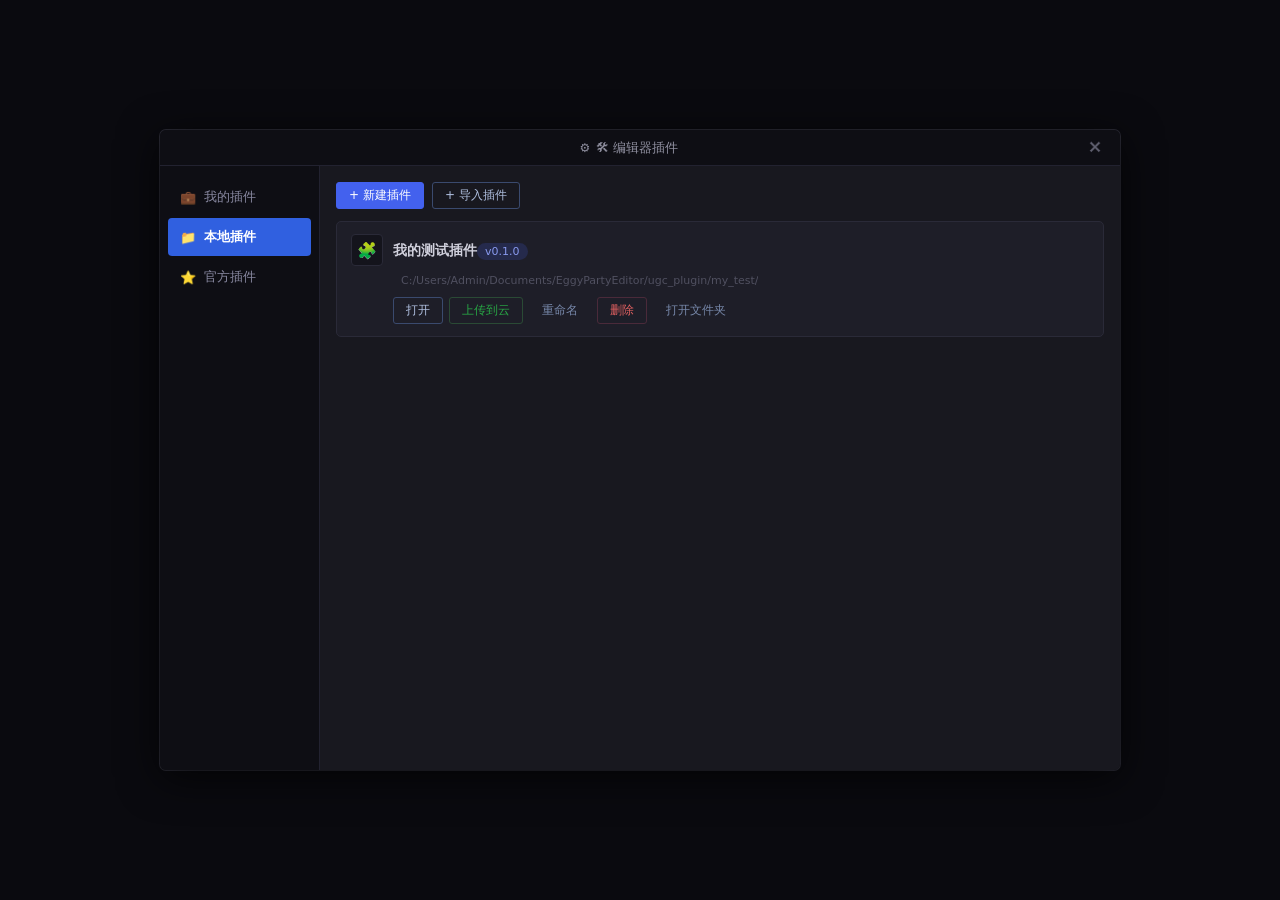
==== plugin-mgmt/index.html @ 9441774f "init: SE编辑器插件MS1 交互原型" ====
<!DOCTYPE html>
<html lang="zh-CN">
<head>
<meta charset="UTF-8">
<meta name="viewport" content="width=device-width, initial-scale=1.0">
<title>编辑器插件</title>
<link rel="stylesheet" href="style.css">
</head>
<body>

<div class="plugin-dialog" id="mainDialog">
  <div class="title-bar">
    <span class="title">&#x1F6E0; 编辑器插件</span>
    <button class="close-btn" title="关闭">&#x2715;</button>
  </div>
  <div class="dialog-body">
    <div class="sidebar" id="sidebar">
      <button class="sidebar-tab" data-tab="my"><span class="tab-icon">&#x1F4BC;</span> 我的插件</button>
      <button class="sidebar-tab active" data-tab="local"><span class="tab-icon">&#x1F4C1;</span> 本地插件</button>
      <button class="sidebar-tab" data-tab="official"><span class="tab-icon">&#x2B50;</span> 官方插件</button>
    </div>
    <div class="content" id="contentArea">
      <div class="tab-content" id="tab-my">
        <div class="sub-tabs" id="subTabs">
          <button class="sub-tab active" data-subtab="created">我创建的</button>
          <button class="sub-tab" data-subtab="acquired">我获取的</button>
        </div>
        <div class="tab-content active" id="subtabs-created"></div>
        <div class="tab-content" id="subtabs-acquired"></div>
      </div>
      <div class="tab-content active fade-in" id="tab-local">
        <div class="action-bar">
          <button class="btn btn-primary" id="btnNewPlugin">+ 新建插件</button>
          <button class="btn btn-outline" id="btnImportPlugin">+ 导入插件</button>
        </div>
        <div class="empty-state" id="localEmpty" style="display:none;">暂无本地插件，点击上方按钮新建或导入</div>
        <div id="localList"></div>
      </div>
      <div class="tab-content" id="tab-official"></div>
    </div>
  </div>
</div>

<!-- 新建插件 -->
<div class="modal-overlay hidden" id="modalNewPlugin">
  <div class="modal">
    <div class="modal-header"><span>新建插件</span><button class="close-btn">&#x2715;</button></div>
    <div class="modal-body">
      <div class="form-group">
        <label class="form-label"><span class="required">*</span> 插件名称</label>
        <input class="form-input" id="inputNewPluginName" placeholder="请输入插件名称" autocomplete="off">
      </div>
    </div>
    <div class="modal-footer">
      <button class="btn btn-ghost modal-close">取消</button>
      <button class="btn btn-primary" id="btnConfirmCreate">确认创建</button>
    </div>
  </div>
</div>

<!-- 上架前置确认：本地有未同步修改 -->
<div class="modal-overlay hidden" id="modalPublishDirtyCheck">
  <div class="modal">
    <div class="modal-header"><span>上架确认</span><button class="close-btn">&#x2715;</button></div>
    <div class="modal-body">
      <div class="confirm-text">本地有未同步的修改，上架将使用当前<b>云端版本</b>。</div>
      <div class="sub-text" style="margin-top:8px;">如需将最新修改发布到商店，请先同步到云。</div>
    </div>
    <div class="modal-footer">
      <button class="btn btn-ghost modal-close">取消</button>
      <button class="btn btn-outline" id="btnSyncThenPublish">先同步到云</button>
      <button class="btn btn-primary" id="btnPublishAnyway">直接上架</button>
    </div>
  </div>
</div>

<!-- 上架 -->
<div class="modal-overlay hidden" id="modalPublish">
  <div class="modal wide">
    <div class="modal-header"><span id="publishModalTitle">上架插件</span><button class="close-btn">&#x2715;</button></div>
    <div class="modal-body" id="publishModalBody">
      <div class="toggle-group" id="publishToggle">
        <button class="toggle-option active" data-mode="new">新发布</button>
        <button class="toggle-option" data-mode="update">更新已有插件</button>
      </div>
      <div id="publishNewSection">
        <div class="form-group">
          <label class="form-label"><span class="required">*</span> 插件名称</label>
          <input class="form-input required-field" placeholder="请输入插件名称" id="pkgName" data-required>
        </div>
        <div class="form-group">
          <label class="form-label"><span class="required">*</span> 插件描述</label>
          <textarea class="form-textarea required-field" placeholder="请描述插件功能与使用说明" id="pkgDesc" data-required></textarea>
        </div>
        <div class="form-group">
          <label class="form-label"><span class="required">*</span> 版本号</label>
          <input class="form-input required-field" placeholder="1.0.0" id="pkgVersion" data-required>
          <span class="field-error hidden" id="versionErrorNew">版本号不能与已有版本重复</span>
        </div>
        <div class="form-group">
          <label class="form-label"><span class="required">*</span> 封面截图（至少1张，最多4张）</label>
          <div class="upload-area" id="uploadAreaNew"><div class="upload-placeholder">+ 上传</div></div>
          <span class="field-hint" style="margin-top:4px;display:block;">支持 jpg / jpeg / png，单张不超过 3MB，分辨率不超过 1080p</span>
        </div>
        <div class="form-group">
          <label class="form-label"><span class="required">*</span> 分类标签</label>
          <select class="form-select required-field" data-required id="pkgCategory">
            <option value="editor-tool" selected>编辑器工具</option>
            <option value="animation">动画</option>
            <option value="effect">特效</option>
            <option value="ui">UI</option>
            <option value="batch">批量操作</option>
            <option value="debug">测试调试</option>
            <option value="other">其他</option>
          </select>
        </div>
        <div class="form-group">
          <label class="form-label">搜索标签（选填，最多 5 个）</label>
          <div class="tag-input-area" id="tagInputArea">
            <div class="tag-list" id="tagList"></div>
            <input class="tag-input" id="tagInput" placeholder="输入后按回车添加" maxlength="20">
          </div>
          <span class="field-hint" style="margin-top:4px;display:block;">用于商店搜索和展示，不影响插件运行</span>
        </div>
      </div>
      <div id="publishUpdateSection" style="display:none;">
        <div class="form-group">
          <label class="form-label"><span class="required">*</span> 选择目标插件</label>
          <select class="form-select required-field" data-required id="updateTarget"><option value="">请选择目标插件</option></select>
        </div>
        <div class="form-group">
          <label class="form-label"><span class="required">*</span> 新版本号</label>
          <input class="form-input required-field" placeholder="1.3.0" id="updateVersion" data-required>
          <span class="field-error hidden" id="versionErrorUpdate">版本号不能与已有版本重复</span>
        </div>
        <div class="form-group">
          <label class="form-label"><span class="required">*</span> 更新日志</label>
          <textarea class="form-textarea required-field" placeholder="描述本次更新的内容" id="updateChangelog" data-required></textarea>
        </div>
        <div class="form-group">
          <label class="form-label" style="color:#667788;">封面截图（可选更新，最多4张）</label>
          <div class="upload-area"><div class="upload-placeholder">+ 上传</div></div>
        </div>
      </div>
    </div>
    <div class="modal-footer">
      <button class="btn btn-ghost modal-close">取消</button>
      <button class="btn btn-primary disabled" id="btnSubmitPublish" disabled>提交审核</button>
    </div>
  </div>
</div>

<!-- 重命名 -->
<div class="modal-overlay hidden" id="modalRename">
  <div class="modal">
    <div class="modal-header"><span>重命名插件</span><button class="close-btn">&#x2715;</button></div>
    <div class="modal-body">
      <div class="form-group">
        <label class="form-label"><span class="required">*</span> 插件名称</label>
        <input class="form-input" id="inputRenameName" placeholder="请输入新名称" autocomplete="off">
      </div>
    </div>
    <div class="modal-footer">
      <button class="btn btn-ghost modal-close">取消</button>
      <button class="btn btn-primary" id="btnConfirmRename">确认</button>
    </div>
  </div>
</div>

<!-- 删除 -->
<div class="modal-overlay hidden" id="modalDelete">
  <div class="modal" id="deleteModal">
    <div class="modal-header"><span>删除插件</span><button class="close-btn">&#x2715;</button></div>
    <div class="modal-body" id="deleteModalBody"></div>
    <div class="modal-footer" id="deleteModalFooter"></div>
  </div>
</div>

<!-- 上传到云 -->
<div class="modal-overlay hidden" id="modalUploadCloud">
  <div class="modal">
    <div class="modal-header"><span>上传到云</span><button class="close-btn">&#x2715;</button></div>
    <div class="modal-body">
      <div class="confirm-text">确认将插件「<span class="highlight" id="uploadCloudName"></span>」上传到云端？上传后将从本地插件移至「<b>我创建的</b>」。</div>
    </div>
    <div class="modal-footer">
      <button class="btn btn-ghost modal-close">取消</button>
      <button class="btn btn-primary" id="btnConfirmUploadCloud">确认上传</button>
    </div>
  </div>
</div>

<!-- 从云端恢复 -->
<div class="modal-overlay hidden" id="modalRestoreCloud">
  <div class="modal">
    <div class="modal-header"><span>从云端恢复</span><button class="close-btn">&#x2715;</button></div>
    <div class="modal-body">
      <div class="confirm-text" id="restoreCloudMsg">确认从云端恢复？本地文件将被云端版本覆盖，此操作<b style="color:#e06060;">不可撤销</b>。</div>
    </div>
    <div class="modal-footer">
      <button class="btn btn-ghost modal-close">取消</button>
      <button class="btn btn-danger" id="btnConfirmRestoreCloud">确认恢复</button>
    </div>
  </div>
</div>

<!-- 导出到本地 -->
<div class="modal-overlay hidden" id="modalExportToLocal">
  <div class="modal">
    <div class="modal-header"><span>导出到本地</span><button class="close-btn">&#x2715;</button></div>
    <div class="modal-body">
      <div class="confirm-text">将官方插件「<span class="highlight" id="exportPluginName"></span>」复制为本地副本，出现在「<b>本地插件</b>」列表中。</div>
      <div class="sub-text" style="margin-top:8px;">导出后与原官方插件相互独立，修改不会同步回官方版本。</div>
    </div>
    <div class="modal-footer">
      <button class="btn btn-ghost modal-close">取消</button>
      <button class="btn btn-primary" id="btnConfirmExportToLocal">确认导出</button>
    </div>
  </div>
</div>

<script src="app.js"></script>
</body>
</html>
---- plugin-mgmt/style.css ----
* { margin: 0; padding: 0; box-sizing: border-box; }
body {
  font-family: "Microsoft YaHei", "PingFang SC", system-ui, sans-serif;
  background: #0a0a0f;
  display: flex; justify-content: center; align-items: center;
  min-height: 100vh; color: #c8c8d0;
}

/* ===== Modal Container ===== */
.plugin-dialog {
  width: 960px; height: 640px;
  background: #121218;
  border-radius: 6px;
  box-shadow: 0 8px 40px rgba(0,0,0,0.7), 0 0 0 1px #2a2a35;
  display: flex; flex-direction: column;
  overflow: hidden;
}

/* ===== Title Bar ===== */
.title-bar {
  height: 36px;
  background: #0e0e14;
  display: flex; align-items: center;
  padding: 0 14px;
  border-bottom: 1px solid #222230;
  user-select: none;
  flex-shrink: 0;
}
.title-bar .title {
  font-size: 13px; font-weight: 400;
  color: #9090a0; flex: 1; text-align: center;
  display: flex; align-items: center; justify-content: center; gap: 6px;
}
.title-bar .title::before { content: "⚙"; font-size: 12px; }
.title-bar .close-btn {
  width: 22px; height: 22px;
  background: none; border: none;
  color: #606070; font-size: 15px;
  cursor: pointer; border-radius: 3px;
  display: flex; align-items: center; justify-content: center;
  transition: background 0.15s, color 0.15s;
}
.title-bar .close-btn:hover { background: #e04040; color: #fff; }

/* ===== Body ===== */
.dialog-body { display: flex; flex: 1; overflow: hidden; }

/* ===== Left Sidebar ===== */
.sidebar {
  width: 160px; background: #0e0e14;
  border-right: 1px solid #222230;
  padding: 12px 8px; flex-shrink: 0;
}
.sidebar-tab {
  display: flex; align-items: center; gap: 8px;
  width: 100%; height: 38px;
  padding: 0 12px; border: none; background: none;
  color: #8888a0; font-size: 13px; cursor: pointer;
  transition: background 0.18s, color 0.18s;
  font-family: inherit; text-align: left;
  border-radius: 4px; margin-bottom: 2px;
}
.sidebar-tab:hover { background: #1a1a24; color: #b0b0c0; }
.sidebar-tab.active {
  background: #3060e0; color: #fff; font-weight: 600;
}
.sidebar-tab .tab-icon { font-size: 13px; width: 16px; text-align: center; }

/* ===== Content Area ===== */
.content {
  flex: 1; padding: 16px; overflow-y: auto;
  background: #18181f;
  display: flex; flex-direction: column; gap: 10px;
}
.content::-webkit-scrollbar { width: 5px; }
.content::-webkit-scrollbar-thumb { background: #333340; border-radius: 3px; }

/* ===== Sub Tabs ===== */
.sub-tabs {
  display: flex; gap: 4px;
  margin-bottom: 6px;
}
.sub-tab {
  padding: 6px 16px; border: 1px solid transparent;
  background: none; color: #707088; font-size: 13px;
  cursor: pointer; border-radius: 4px;
  font-family: inherit;
  transition: all 0.18s;
}
.sub-tab:hover { color: #c0c0d0; background: #1e1e28; }
.sub-tab.active {
  background: #3060e0; color: #fff; border-color: #3060e0;
  font-weight: 600;
}

/* ===== Plugin Card ===== */
.plugin-card {
  background: #1e1e28;
  border: 1px solid #2a2a38;
  border-radius: 5px; padding: 12px 14px;
  display: flex; flex-direction: column; gap: 8px;
  transition: border-color 0.15s, background 0.15s;
}
.plugin-card:hover { border-color: #3a3a50; background: #222230; }
.plugin-card .card-row {
  display: flex; align-items: center; gap: 10px;
}
.plugin-card .card-row:last-child { margin-top: 2px; }
.plugin-card .card-info { flex: 1; min-width: 0; }

/* Card disabled state - 本地文件不存在 */
.plugin-card.card-disabled {
  background: #1a1a22;
  border-color: #802030;
  box-shadow: 0 0 0 1px rgba(180, 40, 50, 0.25);
}
.plugin-card.card-disabled:hover {
  border-color: #802030;
  background: #1a1a22;
}
.plugin-card.card-disabled .plugin-name { color: #707080; }
.plugin-card.card-disabled .plugin-icon { opacity: 0.4; }

/* Button disabled state */
.btn:disabled {
  opacity: 0.35;
  cursor: not-allowed;
  pointer-events: auto;
  filter: grayscale(0.5);
}

/* ===== Icon Placeholder ===== */
.plugin-icon {
  width: 32px; height: 32px;
  min-width: 32px; min-height: 32px;
  background: #14141c;
  border: 1px solid #2a2a38;
  border-radius: 4px;
  display: flex; align-items: center; justify-content: center;
  font-size: 16px;
  flex-shrink: 0;
  user-select: none;
  color: #80cc40;
}

.plugin-name { font-size: 14px; font-weight: 700; color: #d0d0dc; }
.plugin-desc { font-size: 12px; color: #6c6c80; line-height: 1.5; margin-left: 42px; }
.plugin-path { font-size: 11px; color: #505060; max-width: 440px; overflow: hidden; text-overflow: ellipsis; white-space: nowrap; }
.plugin-author { font-size: 12px; color: #6c6c80; }

/* ===== Badges ===== */
.badge {
  font-size: 11px; padding: 2px 8px; border-radius: 10px;
  font-weight: 500; white-space: nowrap;
}
.badge-version { background: rgba(67,97,238,0.18); color: #8899ee; }
.badge-synced { background: rgba(40,167,69,0.18); color: #28a745; }
.badge-modified { background: rgba(255,193,7,0.18); color: #ffc107; }
.badge-missing { background: rgba(220,53,69,0.18); color: #dc3545; }
.badge-published { background: rgba(40,167,69,0.18); color: #28a745; }
.badge-reviewing { background: rgba(255,193,7,0.18); color: #ffc107; }
.badge-updated { background: rgba(40,167,69,0.18); color: #28a745; }
.badge-update-available { background: rgba(253,126,20,0.18); color: #fd7e14; }
.badge-unpublished { background: rgba(170,170,170,0.15); color: #999; }

/* ===== Buttons ===== */
.btn {
  font-family: inherit; font-size: 12px; padding: 4px 12px;
  border-radius: 3px; cursor: pointer; border: 1px solid transparent;
  transition: all 0.15s; white-space: nowrap;
  display: inline-flex; align-items: center; gap: 4px;
}
.btn:active { transform: scale(0.97); }
.btn-primary { background: #4361ee; color: #fff; border-color: #4361ee; }
.btn-primary:hover { background: #3651d8; border-color: #3651d8; }
.btn-outline { background: transparent; color: #b0c0e0; border-color: #3a4a6e; }
.btn-outline:hover { background: #1e2a4a; color: #d0e0ff; border-color: #5070aa; }
.btn-ghost { background: transparent; color: #7788aa; border-color: transparent; }
.btn-ghost:hover { background: #1e2a4a; color: #b0c0e0; }
.btn-danger { background: transparent; color: #e06060; border-color: #4a2a3a; }
.btn-danger:hover { background: #2a1520; color: #ff7777; border-color: #803040; }
.btn-warning { background: transparent; color: #e0a030; border-color: #4a3a2a; }
.btn-warning:hover { background: #2a2510; color: #ffc040; border-color: #806030; }
.btn-success { background: transparent; color: #28a745; border-color: #2a4a35; }
.btn-success:hover { background: #1a3a25; color: #40c760; }

.btn-primary:disabled,
.btn-primary.disabled {
  background: #3a3a5e; color: #667788; border-color: #3a3a5e;
  cursor: not-allowed;
}
.btn-primary:disabled:hover,
.btn-primary.disabled:hover {
  background: #3a3a5e; color: #667788; border-color: #3a3a5e;
}

/* ===== Action Bar (本地插件 top) ===== */
.action-bar { display: flex; gap: 8px; align-items: center; }

/* ===== Empty State ===== */
.empty-state {
  flex: 1; display: flex; align-items: center; justify-content: center;
  color: #667788; font-size: 14px; display: none;
}

/* ===== Modal Overlay ===== */
.modal-overlay {
  position: fixed; top: 0; left: 0; right: 0; bottom: 0;
  background: rgba(0,0,0,0.6);
  display: flex; align-items: center; justify-content: center;
  z-index: 1000;
  animation: fadeIn 0.15s ease;
}
@keyframes fadeIn { from { opacity: 0; } to { opacity: 1; } }
.modal-overlay.hidden { display: none; }

.modal {
  background: #141418; border: 1px solid #2a2a38;
  border-radius: 6px; width: 480px; max-height: 85vh;
  display: flex; flex-direction: column;
  box-shadow: 0 8px 40px rgba(0,0,0,0.7);
  animation: slideUp 0.2s ease;
}
@keyframes slideUp { from { transform: translateY(16px); opacity: 0; } to { transform: translateY(0); opacity: 1; } }
.modal.wide { width: 560px; }

.modal-header {
  padding: 14px 18px; border-bottom: 1px solid #222230;
  font-size: 15px; font-weight: 700;
  display: flex; align-items: center; justify-content: space-between;
}
.modal-body {
  padding: 20px; overflow-y: auto; flex: 1;
  display: flex; flex-direction: column; gap: 12px;
}
.modal-body::-webkit-scrollbar { width: 6px; }
.modal-body::-webkit-scrollbar-thumb { background: #3a3a5e; border-radius: 3px; }
.modal-footer {
  padding: 10px 18px; border-top: 1px solid #222230;
  display: flex; justify-content: flex-end; gap: 8px;
}

.modal-footer.space-between { justify-content: space-between; }
.modal-footer .footer-left { display: flex; gap: 8px; }

/* ===== Form Elements ===== */
.form-group { display: flex; flex-direction: column; gap: 5px; }
.form-label { font-size: 13px; color: #8899aa; font-weight: 500; }
.form-label .required { color: #e04040; }
.form-input, .form-select, .form-textarea {
  font-family: inherit; font-size: 13px;
  background: #0e0e14; border: 1px solid #2a2a38;
  border-radius: 3px; padding: 7px 10px;
  color: #c8c8d0; outline: none;
  transition: border-color 0.15s;
}
.form-input:focus, .form-select:focus, .form-textarea:focus { border-color: #3060e0; }
.form-input::placeholder { color: #404050; }
.form-textarea { resize: vertical; min-height: 70px; }
.form-select { cursor: pointer; }

.form-input.error { border-color: #e04040; }
.form-input.error:focus { border-color: #e04040; }

.field-error {
  font-size: 11px; color: #e04040; margin-top: 1px;
  display: block;
}
.field-hint {
  font-size: 11px; color: #ffc107; margin-top: 1px;
  display: block;
}
.field-error.hidden, .field-hint.hidden { display: none; }

/* ===== Toggle Switch ===== */
.toggle-group {
  display: flex; background: #0e0e14; border-radius: 4px;
  overflow: hidden; border: 1px solid #2a2a38;
}
.toggle-option {
  flex: 1; text-align: center; padding: 7px 0;
  font-size: 13px; cursor: pointer;
  background: transparent; color: #6c6c80;
  border: none; font-family: inherit;
  transition: all 0.15s;
}
.toggle-option:not(:last-child) { border-right: 1px solid #2a2a38; }
.toggle-option:hover { color: #b0b0c0; }
.toggle-option.active { background: #3060e0; color: #fff; font-weight: 600; }

/* ===== Upload Area ===== */
.upload-area {
  border: 1px dashed #333340; border-radius: 4px;
  padding: 14px; background: #0e0e14;
  display: flex; gap: 8px; flex-wrap: wrap;
  min-height: 72px; align-items: center;
}
.upload-placeholder {
  width: 64px; height: 64px;
  background: #18181f; border: 1px solid #2a2a38;
  border-radius: 3px; display: flex;
  align-items: center; justify-content: center;
  color: #404050; font-size: 11px; cursor: pointer;
  transition: border-color 0.15s;
}
.upload-placeholder:hover { border-color: #3060e0; }

.cover-thumb {
  position: relative; width: 64px; height: 64px;
  border-radius: 3px; overflow: hidden;
  border: 1px solid #2a2a38;
}
.cover-thumb img {
  width: 100%; height: 100%; object-fit: cover; display: block;
}
.cover-remove {
  position: absolute; top: 2px; right: 2px;
  background: rgba(0,0,0,0.65); border: none; border-radius: 50%;
  color: #ccc; font-size: 10px; width: 16px; height: 16px;
  cursor: pointer; display: flex; align-items: center; justify-content: center;
  line-height: 1;
}
.cover-remove:hover { background: #c03030; color: #fff; }
/* ===== Tag Input ===== */
.tag-list { display: flex; gap: 6px; flex-wrap: wrap; }
.tag {
  font-size: 12px; padding: 3px 10px;
  background: rgba(67,97,238,0.15); color: #8899ee;
  border-radius: 12px; display: flex; align-items: center; gap: 4px;
}
.tag-remove { cursor: pointer; font-size: 14px; line-height: 1; opacity: 0.7; }
.tag-remove:hover { opacity: 1; }

/* ===== Confirmation Text ===== */
.confirm-text { font-size: 14px; color: #c0c0d0; line-height: 1.6; }
.confirm-text .highlight { color: #ffc107; font-weight: 600; }
.confirm-text .sub-text { font-size: 12px; color: #8899aa; margin-top: 4px; }

/* ===== Delete Dialog Options ===== */
.delete-options-row {
  display: flex; gap: 8px;
}
.delete-option-btn {
  flex: 1;
  background: #0e0e14; border: 1px solid #2a2a38;
  border-radius: 4px; padding: 12px 14px;
  cursor: pointer; text-align: left;
  transition: border-color 0.15s, background 0.15s;
  font-family: inherit; color: #c8c8d0;
}
.delete-option-btn:hover { border-color: #3060e0; background: #18181f; }
.delete-option-btn .delete-option-title { font-size: 13px; font-weight: 600; color: #d0d0dc; margin-bottom: 3px; }
.delete-option-btn .delete-option-desc { font-size: 11px; color: #6c6c80; }

.delete-option {
  background: #0e0e14; border: 1px solid #2a2a38;
  border-radius: 4px; padding: 12px 14px;
  cursor: pointer; text-align: left;
  transition: border-color 0.15s, background 0.15s;
  font-family: inherit; color: #c8c8d0;
}
.delete-option:hover { border-color: #3060e0; background: #18181f; }
.delete-option .delete-option-title { font-size: 13px; font-weight: 600; color: #d0d0dc; margin-bottom: 3px; }
.delete-option .delete-option-desc { font-size: 11px; color: #6c6c80; }

/* ===== Tooltip ===== */
.has-tooltip { position: relative; display: inline-flex; }
.has-tooltip::after {
  content: attr(data-tooltip);
  position: absolute;
  bottom: calc(100% + 8px);
  left: 50%;
  transform: translateX(-50%);
  background: #333;
  color: #e0e0e0;
  padding: 5px 10px;
  border-radius: 4px;
  font-size: 11px;
  white-space: nowrap;
  z-index: 100;
  pointer-events: none;
  opacity: 0;
  transition: opacity 0.15s;
}
.has-tooltip:hover::after { opacity: 1; }

/* ===== Fade transition ===== */
.tab-content { display: none; }
.tab-content.active { display: flex; flex-direction: column; gap: 12px; }
.tab-content.active.fade-in { animation: fadeIn 0.2s ease; }

.plugin-meta { display: flex; align-items: center; gap: 6px; flex-wrap: wrap; flex: 1; }
.plugin-actions { display: flex; gap: 6px; flex-wrap: wrap; margin-left: 42px; }

/* Card actions without icon offset for official tab */
.plugin-actions.no-offset { margin-left: 0; }

/* ── Tag input ── */
.tag-input-area {
  border: 1px solid #2a2a38; border-radius: 4px;
  background: #0e0e14; padding: 6px 8px;
  display: flex; flex-wrap: wrap; gap: 6px; align-items: center;
  min-height: 36px; cursor: text;
}
.tag-chip {
  background: #1e1e38; border: 1px solid #3a3a60;
  border-radius: 3px; padding: 2px 6px;
  font-size: 12px; color: #b0b0d0;
  display: flex; align-items: center; gap: 4px;
}
.tag-remove {
  background: none; border: none; color: #6060a0;
  cursor: pointer; font-size: 13px; padding: 0; line-height: 1;
}
.tag-remove:hover { color: #e06060; }
.tag-input {
  background: none; border: none; outline: none;
  color: #c0c0d8; font-size: 13px; min-width: 120px; flex: 1;
}
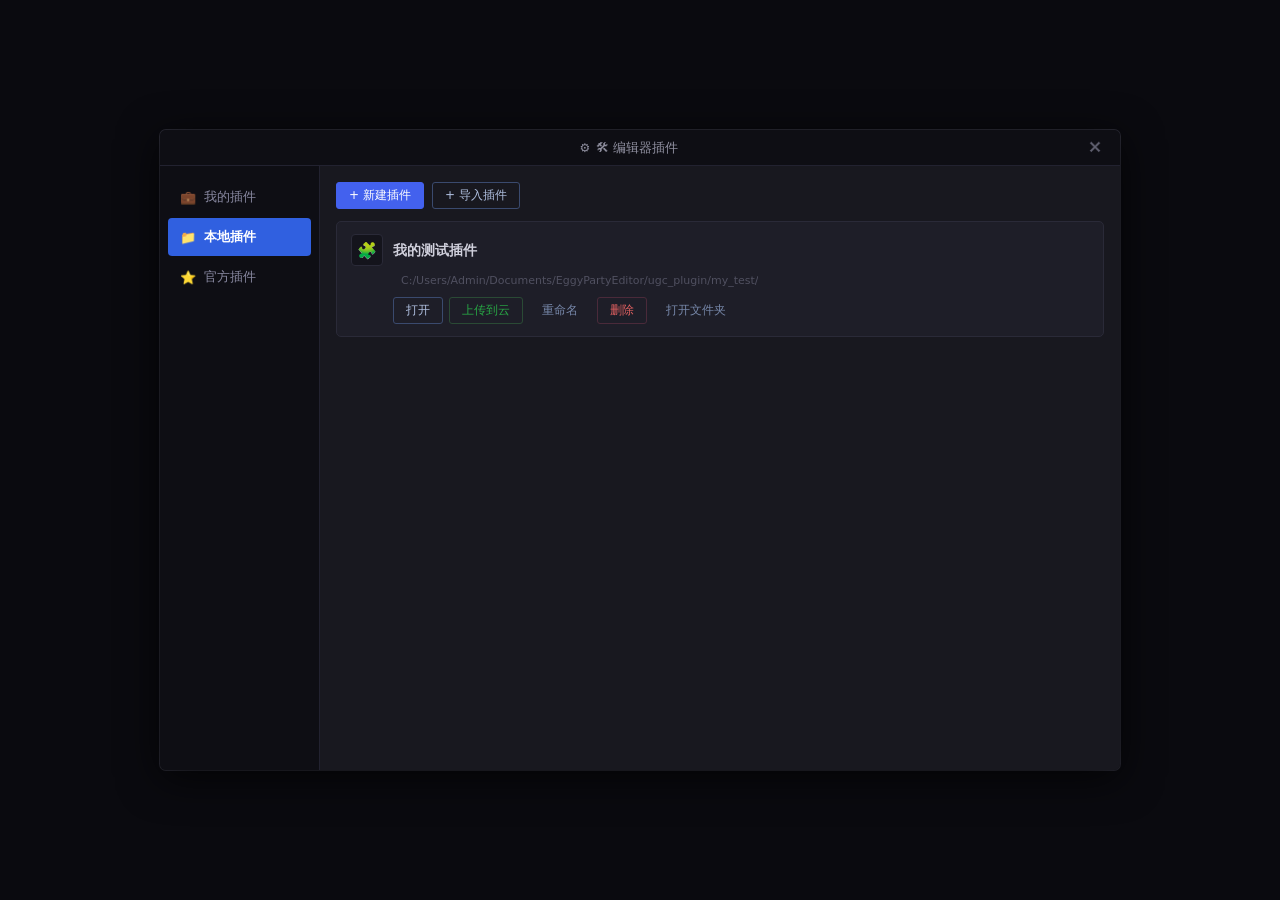
==== commit 10bed55d: "feat: 适配资源商店合流 - 去掉 config.json version、表单标签对齐、卡片版本号调整 - config.json 去掉 version 字段，导入/上传/同步校验条件减为 na" ====
--- a/plugin-mgmt/index.html
+++ b/plugin-mgmt/index.html
@@ -77,7 +77,7 @@
 <!-- 上架 -->
 <div class="modal-overlay hidden" id="modalPublish">
   <div class="modal wide">
-    <div class="modal-header"><span id="publishModalTitle">上架插件</span><button class="close-btn">&#x2715;</button></div>
+    <div class="modal-header"><span id="publishModalTitle">上架资源包到商店</span><button class="close-btn">&#x2715;</button></div>
     <div class="modal-body" id="publishModalBody">
       <div class="toggle-group" id="publishToggle">
         <button class="toggle-option active" data-mode="new">新发布</button>
@@ -85,11 +85,11 @@
       </div>
       <div id="publishNewSection">
         <div class="form-group">
-          <label class="form-label"><span class="required">*</span> 插件名称</label>
+          <label class="form-label"><span class="required">*</span> 商品名称</label>
           <input class="form-input required-field" placeholder="请输入插件名称" id="pkgName" data-required>
         </div>
         <div class="form-group">
-          <label class="form-label"><span class="required">*</span> 插件描述</label>
+          <label class="form-label"><span class="required">*</span> 商品描述</label>
           <textarea class="form-textarea required-field" placeholder="请描述插件功能与使用说明" id="pkgDesc" data-required></textarea>
         </div>
         <div class="form-group">
@@ -125,7 +125,7 @@
       </div>
       <div id="publishUpdateSection" style="display:none;">
         <div class="form-group">
-          <label class="form-label"><span class="required">*</span> 选择目标插件</label>
+          <label class="form-label"><span class="required">*</span> 选择目标商品</label>
           <select class="form-select required-field" data-required id="updateTarget"><option value="">请选择目标插件</option></select>
         </div>
         <div class="form-group">
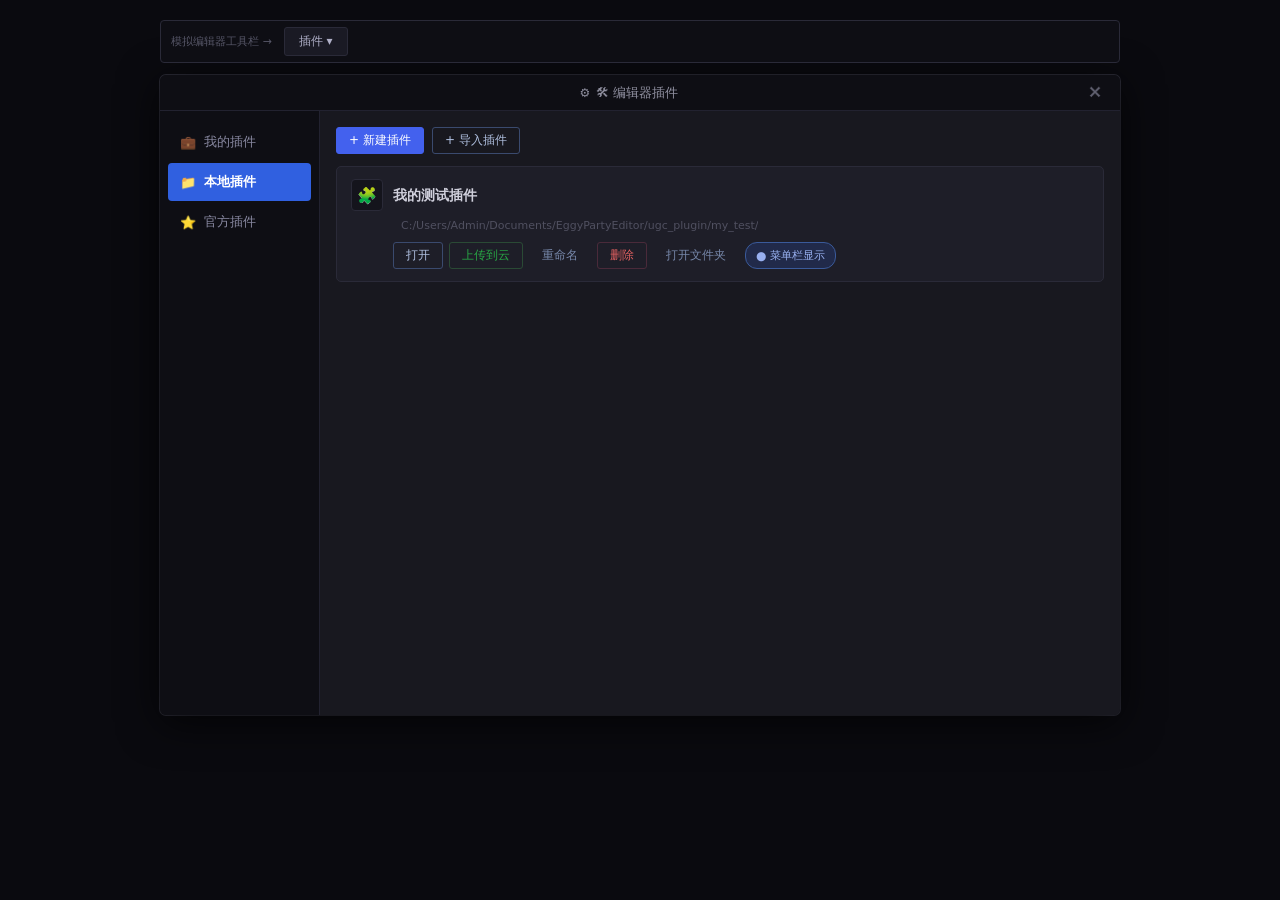
==== commit 8aa29b58: "update prototype: add plugin menu shortcut, OGC channel UI (external tag, folder button)" ====
--- a/plugin-mgmt/index.html
+++ b/plugin-mgmt/index.html
@@ -8,6 +8,20 @@
 </head>
 <body>
 
+<!-- 模拟编辑器顶部工具栏（用来演示【插件】菜单下拉） -->
+<div class="editor-toolbar" id="editorToolbar">
+  <span class="toolbar-hint">模拟编辑器工具栏 →</span>
+  <button class="editor-menu-btn" id="pluginMenuBtn">插件 ▾</button>
+  <div class="plugin-dropdown hidden" id="pluginDropdown">
+    <div class="dropdown-item" data-action="manage">插件管理</div>
+    <div class="dropdown-item" data-action="tutorial">插件教程</div>
+    <div class="dropdown-divider"></div>
+    <div id="dropdownPinnedList">
+      <div class="dropdown-empty-hint">暂无快捷入口（可在【插件管理】卡片上开启「菜单栏显示」）</div>
+    </div>
+  </div>
+</div>
+
 <div class="plugin-dialog" id="mainDialog">
   <div class="title-bar">
     <span class="title">&#x1F6E0; 编辑器插件</span>
@@ -36,7 +50,14 @@
         <div class="empty-state" id="localEmpty" style="display:none;">暂无本地插件，点击上方按钮新建或导入</div>
         <div id="localList"></div>
       </div>
-      <div class="tab-content" id="tab-official"></div>
+      <div class="tab-content" id="tab-official">
+        <div class="view-toggle" id="officialViewToggle">
+          <button class="view-toggle-btn active" data-view="internal">非 publish 版</button>
+          <button class="view-toggle-btn" data-view="publish">publish 版</button>
+          <span class="view-toggle-hint">切换预览《插件外放配置表》过滤效果</span>
+        </div>
+        <div id="officialList"></div>
+      </div>
     </div>
   </div>
 </div>
--- a/plugin-mgmt/style.css
+++ b/plugin-mgmt/style.css
@@ -2,9 +2,69 @@
 body {
   font-family: "Microsoft YaHei", "PingFang SC", system-ui, sans-serif;
   background: #0a0a0f;
-  display: flex; justify-content: center; align-items: center;
+  display: flex; flex-direction: column; align-items: center;
   min-height: 100vh; color: #c8c8d0;
-}
+  padding-top: 20px;
+}
+
+/* ===== 模拟编辑器工具栏 ===== */
+.editor-toolbar {
+  width: 960px;
+  display: flex; align-items: center; gap: 8px;
+  padding: 6px 10px; margin-bottom: 12px;
+  background: #0e0e14; border: 1px solid #2a2a38;
+  border-radius: 4px; position: relative;
+}
+.toolbar-hint {
+  font-size: 11px; color: #556; margin-right: 4px;
+}
+.editor-menu-btn {
+  padding: 5px 14px; font-size: 12px;
+  background: #1a1a24; color: #b0b0c8; border: 1px solid #2a2a38;
+  border-radius: 3px; cursor: pointer;
+  font-family: inherit;
+  transition: all 0.15s;
+}
+.editor-menu-btn:hover { background: #22222e; color: #d0d0e0; }
+.editor-menu-btn.open { background: #3060e0; color: #fff; border-color: #3060e0; }
+
+.plugin-dropdown {
+  position: absolute; top: calc(100% + 4px); left: 110px;
+  min-width: 200px; max-width: 300px;
+  background: #14141c; border: 1px solid #2a2a38;
+  border-radius: 4px; box-shadow: 0 8px 24px rgba(0,0,0,0.6);
+  padding: 4px 0; z-index: 100;
+}
+.plugin-dropdown.hidden { display: none; }
+.dropdown-item {
+  padding: 7px 14px; font-size: 12px; color: #c0c0dc;
+  cursor: pointer; transition: background 0.12s;
+}
+.dropdown-item:hover { background: #3060e0; color: #fff; }
+.dropdown-divider { height: 1px; background: #2a2a38; margin: 4px 0; }
+.dropdown-empty-hint {
+  padding: 6px 14px; font-size: 11px; color: #556;
+  font-style: italic;
+}
+
+/* ===== 菜单栏显示 开关 ===== */
+.menu-toggle {
+  display: inline-flex; align-items: center; gap: 4px;
+  padding: 3px 10px; font-size: 11px; cursor: pointer;
+  border: 1px solid #2a2a38; border-radius: 12px;
+  background: transparent; color: #7788aa;
+  transition: all 0.15s; user-select: none;
+  margin-left: auto;
+}
+.menu-toggle:hover { border-color: #3a4a6e; color: #b0c0e0; }
+.menu-toggle.on {
+  background: rgba(48,96,224,0.18); color: #98b0f0;
+  border-color: #3a5a9a;
+}
+.menu-toggle::before {
+  content: "○"; font-size: 12px;
+}
+.menu-toggle.on::before { content: "●"; }
 
 /* ===== Modal Container ===== */
 .plugin-dialog {
@@ -162,6 +222,23 @@
 .badge-updated { background: rgba(40,167,69,0.18); color: #28a745; }
 .badge-update-available { background: rgba(253,126,20,0.18); color: #fd7e14; }
 .badge-unpublished { background: rgba(170,170,170,0.15); color: #999; }
+.badge-external { background: rgba(40,167,69,0.16); color: #4dbb6a; font-size: 10px; padding: 1px 6px; font-weight: 400; }
+.badge-internal-only { background: rgba(160,160,160,0.14); color: #98a0aa; font-size: 10px; padding: 1px 6px; font-weight: 400; }
+
+/* 视角切换 toggle (仅演示 publish 过滤) */
+.view-toggle {
+  display: flex; gap: 4px; margin-bottom: 10px;
+  padding: 3px; background: #0e0e14; border: 1px solid #2a2a38;
+  border-radius: 4px; width: fit-content;
+}
+.view-toggle-btn {
+  padding: 4px 10px; font-size: 11px; border: none; background: transparent;
+  color: #7788aa; cursor: pointer; border-radius: 3px;
+  font-family: inherit;
+}
+.view-toggle-btn.active { background: #3060e0; color: #fff; }
+.view-toggle-btn:not(.active):hover { color: #b0c0e0; background: #1a1a24; }
+.view-toggle-hint { font-size: 11px; color: #667788; margin-left: 8px; align-self: center; }
 
 /* ===== Buttons ===== */
 .btn {
